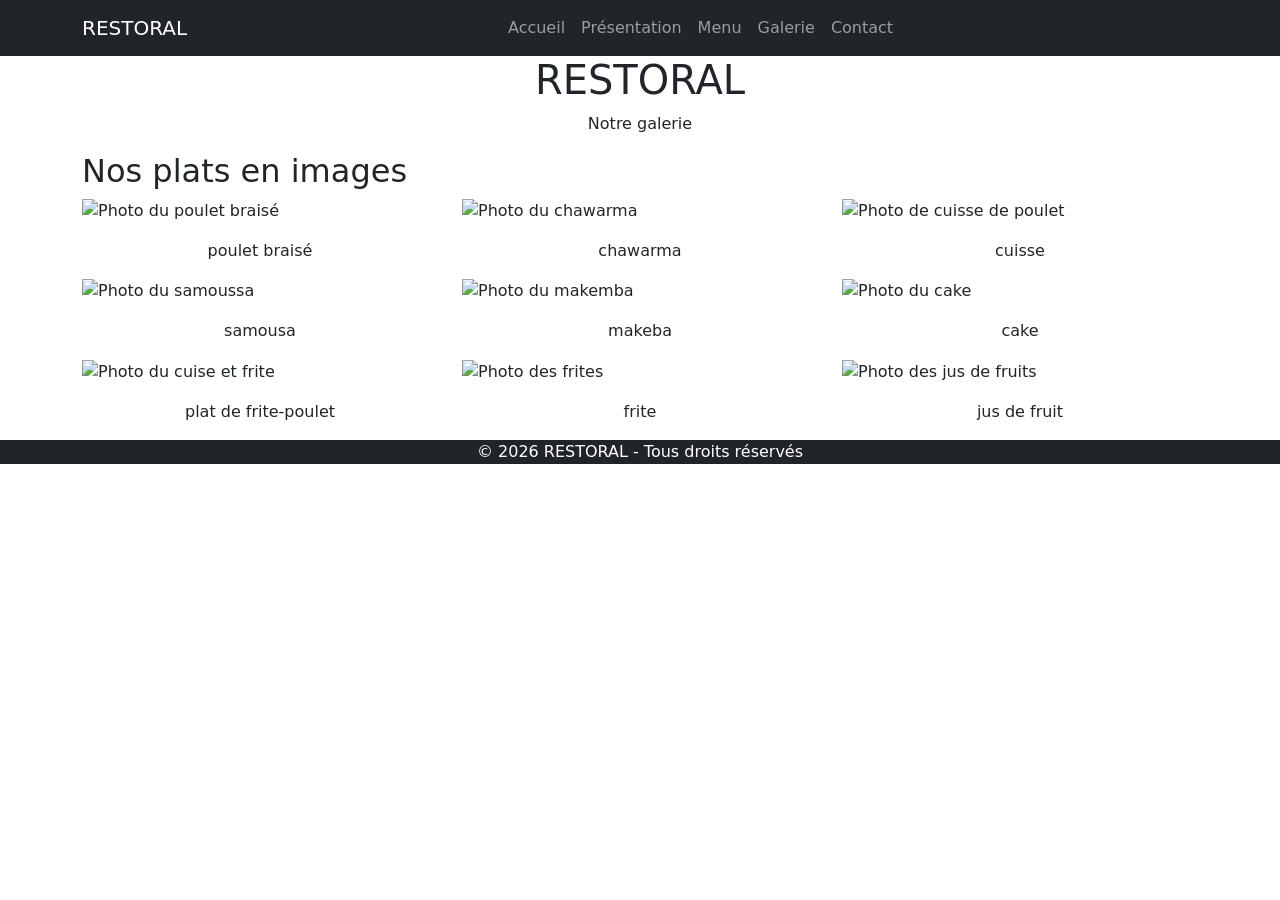
==== galerie.html @ 8745945b "Add files via upload" ====
<!DOCTYPE html>
<html>
<head>
<meta charset="utf-8" />
<meta name="viewport" content="width=device-width, initial-scale=1" />
<title>Galerie - RESTORAL</title>
<link rel="stylesheet" href="https://cdn.jsdelivr.net/npm/bootstrap@5.3.3/dist/css/bootstrap.min.css" />
<link rel="stylesheet" href="styles/style.css" />
</head>
<body>
  
<nav class="navbar navbar-expand-md navbar-dark bg-dark sticky-top">
<div class="container">
<span class="navbar-brand">RESTORAL</span>
<button class="navbar-toggler" type="button" data-bs-toggle="collapse" data-bs-target="#menu">
<span class="navbar-toggler-icon"></span>
</button>
<div class="collapse navbar-collapse" id="menu">
<ul class="navbar-nav mx-auto">
<li class="nav-item"><a class="nav-link" href="index.html">Accueil</a></li>
<li class="nav-item"><a class="nav-link" href="presentation.html">Présentation</a></li>
<li class="nav-item"><a class="nav-link" href="menu.html">Menu</a></li>
<li class="nav-item"><a class="nav-link" href="galerie.html">Galerie</a></li>
<li class="nav-item"><a class="nav-link" href="contact.html">Contact</a></li>
</ul>
</div>
</div>
</nav>  

<header class="container text-center">
<h1>RESTORAL</h1>
<p>Notre galerie</p>
</header>

<section class="container">
<h2>Nos plats en images</h2>
<div class="row">

<div class="col-md-4">
<img src="image/pouletbraise.webp" alt="Photo du poulet braisé" class="img-fluid" />
<p><center>poulet braisé</center></p>
</div>

<div class="col-md-4">
<img src="image/chawarma.webp" alt="Photo du chawarma" class="img-fluid" />
<p><center>chawarma</center></p>
</div>

<div class="col-md-4">
<img src="image/cuisse.webp" alt="Photo de cuisse de poulet" class="img-fluid" />
<p><center>cuisse</center></p>
</div>
  
<div class="col-md-4">
<img src="image/samousa.webp" alt="Photo du samoussa" class="img-fluid" />
<p><center>samousa</center></p>
</div>  

<div class="col-md-4">
<img src="image/makeba.webp" alt="Photo du makemba" class="img-fluid" />
<p><center>makeba</center></p>
</div>

<div class="col-md-4">
<img src="image/cake.webp" alt="Photo du cake" class="img-fluid" />
<p><center>cake</center></p>
</div>

<div class="col-md-4">
<img src="image/cuissefrite.webp" alt="Photo du cuise et frite" class="img-fluid" />
<p><center>plat de frite-poulet</center></p>
</div>

<div class="col-md-4">
<img src="image/frite.webp" alt="Photo des frites" class="img-fluid" />
<p><center>frite</center></p>
</div>

<div class="col-md-4">
<img src="image/jusdefruit.webp" alt="Photo des jus de fruits" class="img-fluid" />
<p><center>jus de fruit</center></p>
</div>
  
</div>
</section>

<footer class="bg-dark text-white text-center">
<p>© 2026 RESTORAL - Tous droits réservés</p>
</footer>
<script src="https://cdn.jsdelivr.net/npm/bootstrap@5.3.3/dist/js/bootstrap.bundle.min.js"></script>
</body>
</html>
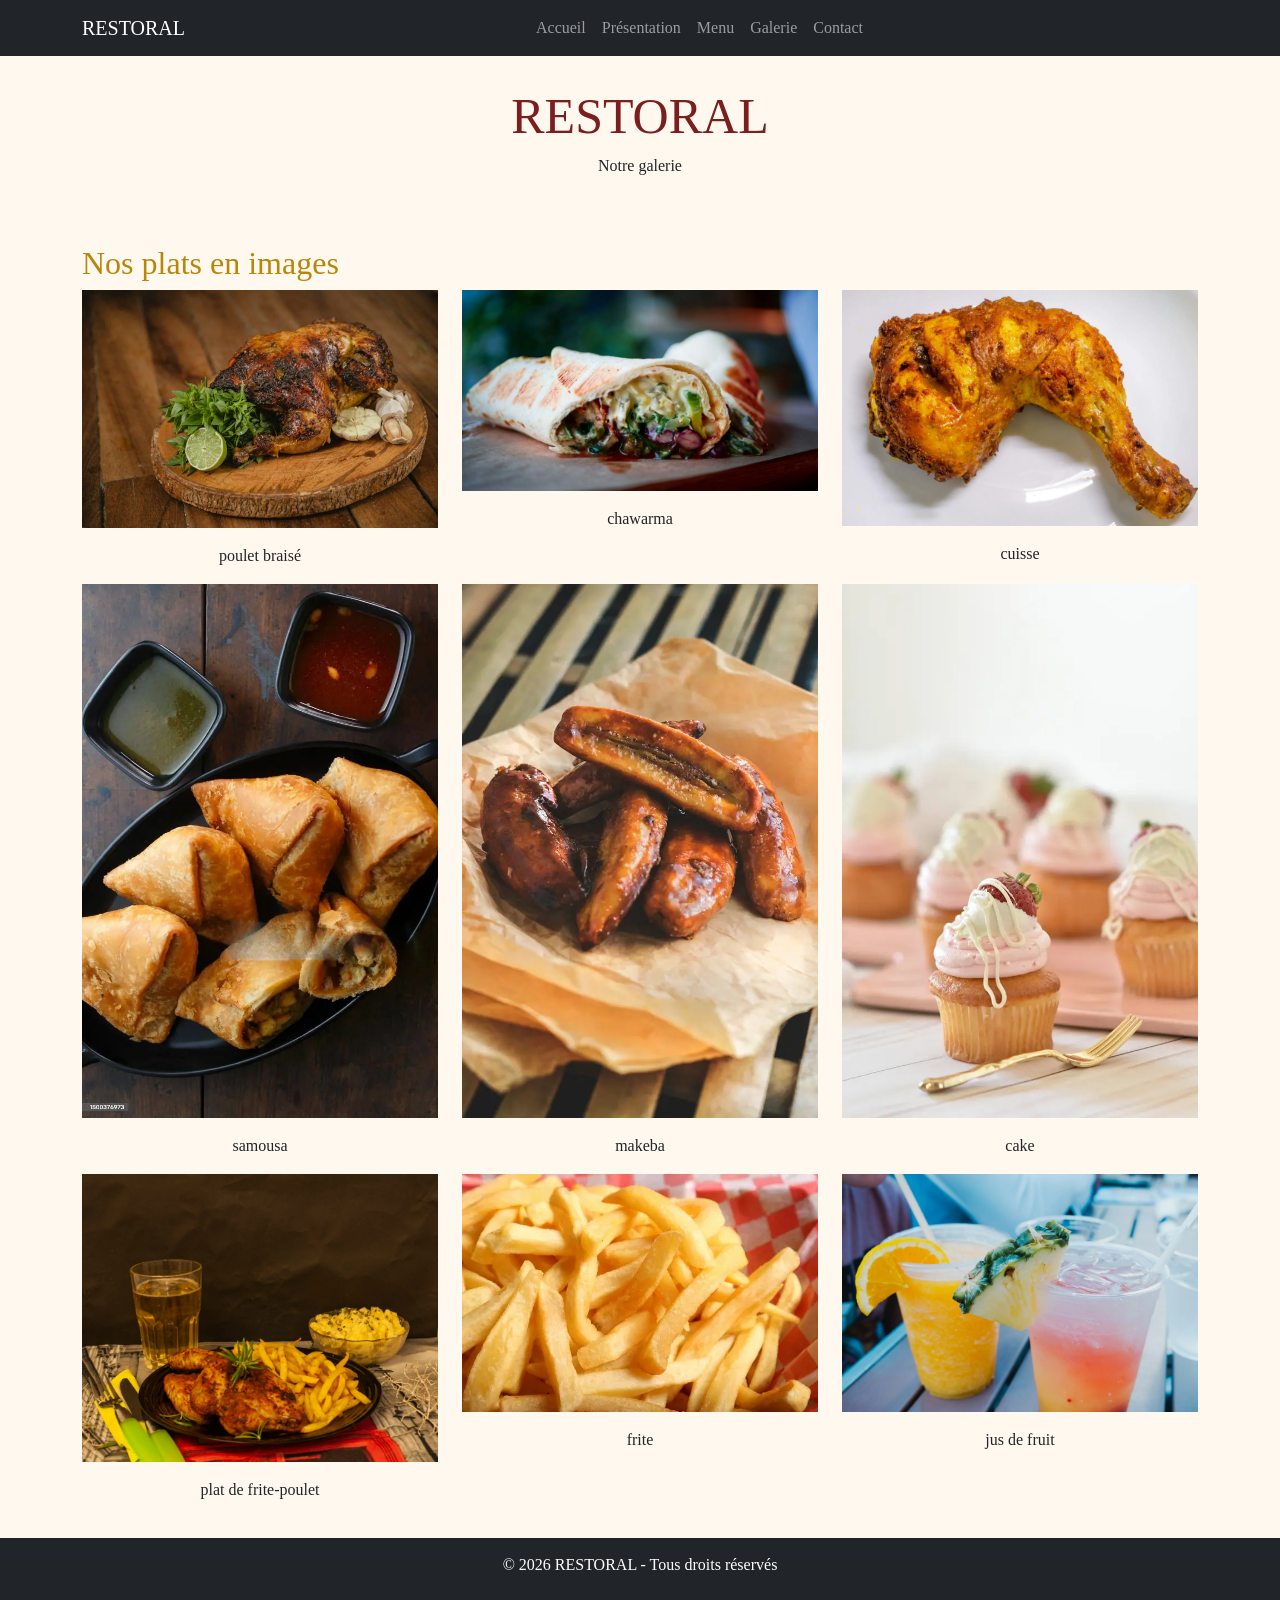
==== commit a34bb543: "je mis le nom correspondant à la photo du pioulet braisé" ====
--- a/galerie.html
+++ b/galerie.html
@@ -37,7 +37,7 @@
 <div class="row">
 
 <div class="col-md-4">
-<img src="image/pouletbraise.webp" alt="Photo du poulet braisé" class="img-fluid" />
+<img src="image/Pouletbraise.webp" alt="Photo du poulet braisé" class="img-fluid" />
 <p><center>poulet braisé</center></p>
 </div>
 
--- a/styles/style.css
+++ b/styles/style.css
@@ -0,0 +1,59 @@
+body {
+background-color: #fff8ee;
+font-family: Georgia, serif;
+}
+
+h1 {
+color: #7b1e1e;
+font-size: 50px;
+}
+
+h2 {
+color: #b8860b;
+}
+
+label {
+font-weight: bold;
+}
+
+header {
+padding: 30px;
+}
+
+
+
+
+section {
+padding: 20px;
+}
+
+fieldset {
+border: 2px solid #b8860b;
+padding: 20px;
+}
+
+legend {
+float: none;
+width: auto;
+font-size: 20px;
+color: #7b1e1e;
+}
+
+.btn {
+margin: 5px;
+}
+
+footer {
+padding: 15px;
+}
+
+.hero {
+background-image: linear-gradient(rgba(0,0,0,0.55), rgba(0,0,0,0.55)), url("../image/accueil.webp");
+background-size: cover;
+background-position: center;
+padding: 120px 20px;
+}
+
+.hero h1 {
+color: white;
+}
